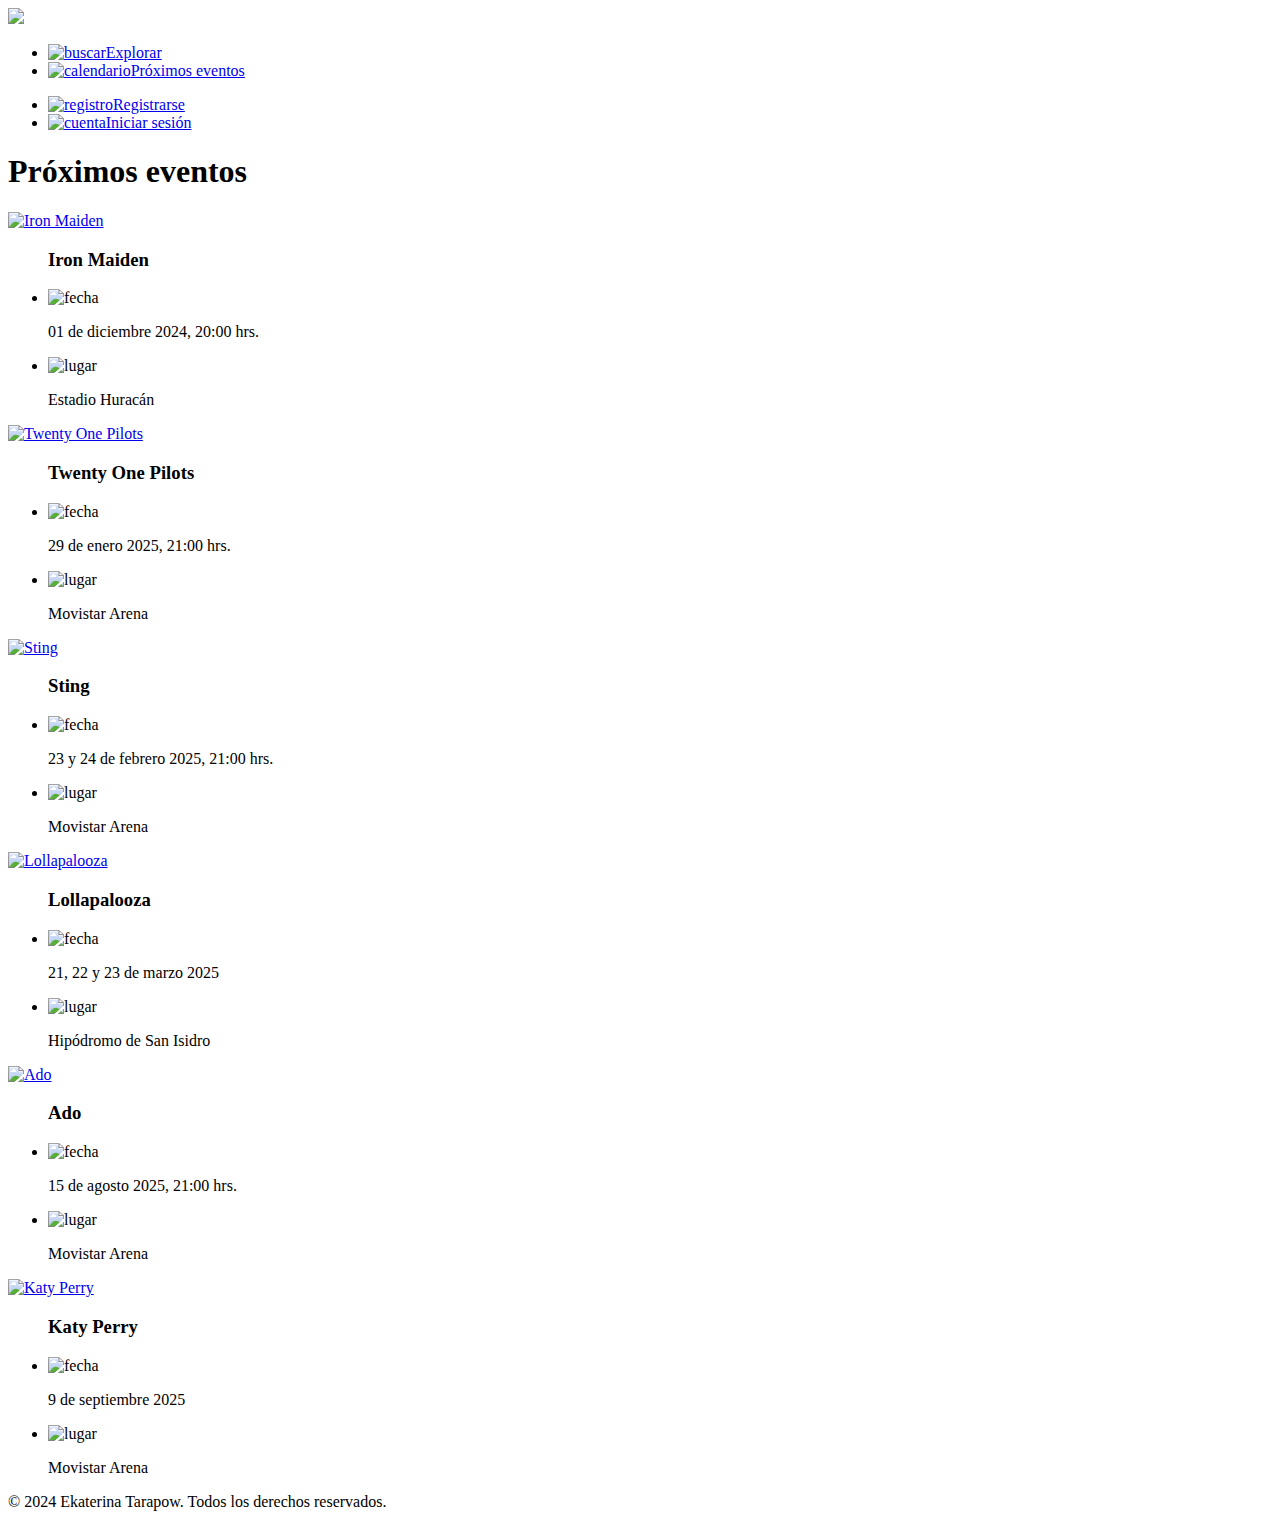
==== proximos-eventos.html @ be9ffd3f "Add files via upload" ====
<!DOCTYPE html>
<html lang="en">
    <head>
        <meta charset="UTF-8" />
        <meta name="viewport" content="width=device-width, initial-scale=1.0" />
        <link rel="stylesheet" href="./css/styles.css" />
        <title>LiveLens | Próximos eventos</title>
        <link rel="icon" href="./img/icons/livelens-icono.png" />
        <link rel="preconnect" href="https://fonts.googleapis.com" />
        <link rel="preconnect" href="https://fonts.gstatic.com" crossorigin />
        <link
            href="https://fonts.googleapis.com/css2?family=Heebo:wght@100..900&family=Montserrat:ital,wght@0,100..900;1,100..900&display=swap"
            rel="stylesheet"
        />
        <link
            href="https://fonts.googleapis.com/css2?family=DM+Sans:ital,opsz,wght@0,9..40,100..1000;1,9..40,100..1000&display=swap"
            rel="stylesheet"
        />
    </head>
    <body>
        <header>
            <a href="index.html"><img src="./img/icons/livelens-logo.png" class="logo" /></a>
            <nav>
                <ul>
                    <li>
                        <a href="./explorar.html"><img src="./img/icons/buscar-icono.svg" alt="buscar" class="icono-nav" />Explorar</a>
                    </li>
                    <li>
                        <a href="./proximos-eventos.html"
                            ><img src="./img/icons/calendario-icono.svg" alt="calendario" class="icono-nav" />Próximos eventos</a
                        >
                    </li>
                </ul>
                <ul id="nav-cuenta">
                    <li>
                        <a href="./registrarse.html"
                            ><img src="./img/icons/registro-icono.svg" alt="registro" class="icono-nav" />Registrarse</a
                        >
                    </li>
                    <li>
                        <a href="./iniciar-sesion.html"
                            ><img src="./img/icons/cuenta-icono.svg" alt="cuenta" class="icono-nav" />Iniciar sesión</a
                        >
                    </li>
                </ul>
            </nav>
        </header>
        <main>
            <h1>Próximos eventos</h1>
            <div class="evento animate__animated animate__fadeInRight">
                <a href="https://livepass.com.ar/events/iron-maiden-en-huracan" target="_blank"
                    ><img src="./img/figures/eventos/iron-maiden.png" alt="Iron Maiden" class="imagen-evento"
                /></a>
                <ul class="evento-info">
                    <h3>Iron Maiden</h3>
                    <li>
                        <img src="./img/icons/dia-icono.svg" alt="fecha" class="evento-icono" />
                        <p>01 de diciembre 2024, 20:00 hrs.</p>
                    </li>
                    <li>
                        <img src="./img/icons/mapa-icono.svg" alt="lugar" class="evento-icono" />
                        <p>Estadio Huracán</p>
                    </li>
                </ul>
            </div>
            <div class="evento animate__animated animate__fadeInLeft">
                <a href="https://www.movistararena.com.ar/show/164cb5fe-7c37-44c2-b8a8-c0dde718845f" target="_blank"
                    ><img src="./img/figures/eventos/twenty-one-pilots.png" alt="Twenty One Pilots" class="imagen-evento"
                /></a>
                <ul class="evento-info">
                    <h3>Twenty One Pilots</h3>
                    <li>
                        <img src="./img/icons/dia-icono.svg" alt="fecha" class="evento-icono" />
                        <p>29 de enero 2025, 21:00 hrs.</p>
                    </li>
                    <li>
                        <img src="./img/icons/mapa-icono.svg" alt="lugar" class="evento-icono" />
                        <p>Movistar Arena</p>
                    </li>
                </ul>
            </div>
            <div class="evento animate__animated animate__fadeInRight">
                <a href="https://www.movistararena.com.ar/show/0d58874f-1188-4732-bce6-4d7a618fc35e" target="_blank"
                    ><img src="./img/figures/eventos/sting.png" alt="Sting" class="imagen-evento"
                /></a>
                <ul class="evento-info">
                    <h3>Sting</h3>
                    <li>
                        <img src="./img/icons/dia-icono.svg" alt="fecha" class="evento-icono" />
                        <p>23 y 24 de febrero 2025, 21:00 hrs.</p>
                    </li>
                    <li>
                        <img src="./img/icons/mapa-icono.svg" alt="lugar" class="evento-icono" />
                        <p>Movistar Arena</p>
                    </li>
                </ul>
            </div>
            <div class="evento animate__animated animate__fadeInLeft">
                <a href="https://www.allaccess.com.ar/event/lollapalooza-2025" target="_blank"
                    ><img src="./img/figures/eventos/lollapalooza.png" alt="Lollapalooza" class="imagen-evento"
                /></a>
                <ul class="evento-info">
                    <h3>Lollapalooza</h3>
                    <li>
                        <img src="./img/icons/dia-icono.svg" alt="fecha" class="evento-icono" />
                        <p>21, 22 y 23 de marzo 2025</p>
                    </li>
                    <li>
                        <img src="./img/icons/mapa-icono.svg" alt="lugar" class="evento-icono" />
                        <p>Hipódromo de San Isidro</p>
                    </li>
                </ul>
            </div>
            <div class="evento animate__animated animate__fadeInRight">
                <a href="https://www.movistararena.com.ar/show/a460e45e-dba9-41bc-8041-16605cc2e329" target="_blank"
                    ><img src="./img/figures/eventos/ado.png" alt="Ado" class="imagen-evento"
                /></a>
                <ul class="evento-info">
                    <h3>Ado</h3>
                    <li>
                        <img src="./img/icons/dia-icono.svg" alt="fecha" class="evento-icono" />
                        <p>15 de agosto 2025, 21:00 hrs.</p>
                    </li>
                    <li>
                        <img src="./img/icons/mapa-icono.svg" alt="lugar" class="evento-icono" />
                        <p>Movistar Arena</p>
                    </li>
                </ul>
            </div>
            <div class="evento animate__animated animate__fadeInLeft">
                <a href="https://www.movistararena.com.ar/show/d00f6d3c-b176-405d-a56d-d91ea4f55989" target="_blank"
                    ><img src="./img/figures/eventos/katy-perry.png" alt="Katy Perry" class="imagen-evento"
                /></a>
                <ul class="evento-info">
                    <h3>Katy Perry</h3>
                    <li>
                        <img src="./img/icons/dia-icono.svg" alt="fecha" class="evento-icono" />
                        <p>9 de septiembre 2025</p>
                    </li>
                    <li>
                        <img src="./img/icons/mapa-icono.svg" alt="lugar" class="evento-icono" />
                        <p>Movistar Arena</p>
                    </li>
                </ul>
            </div>
        </main>
        <footer>© 2024 Ekaterina Tarapow. Todos los derechos reservados.</footer>
    </body>
</html>
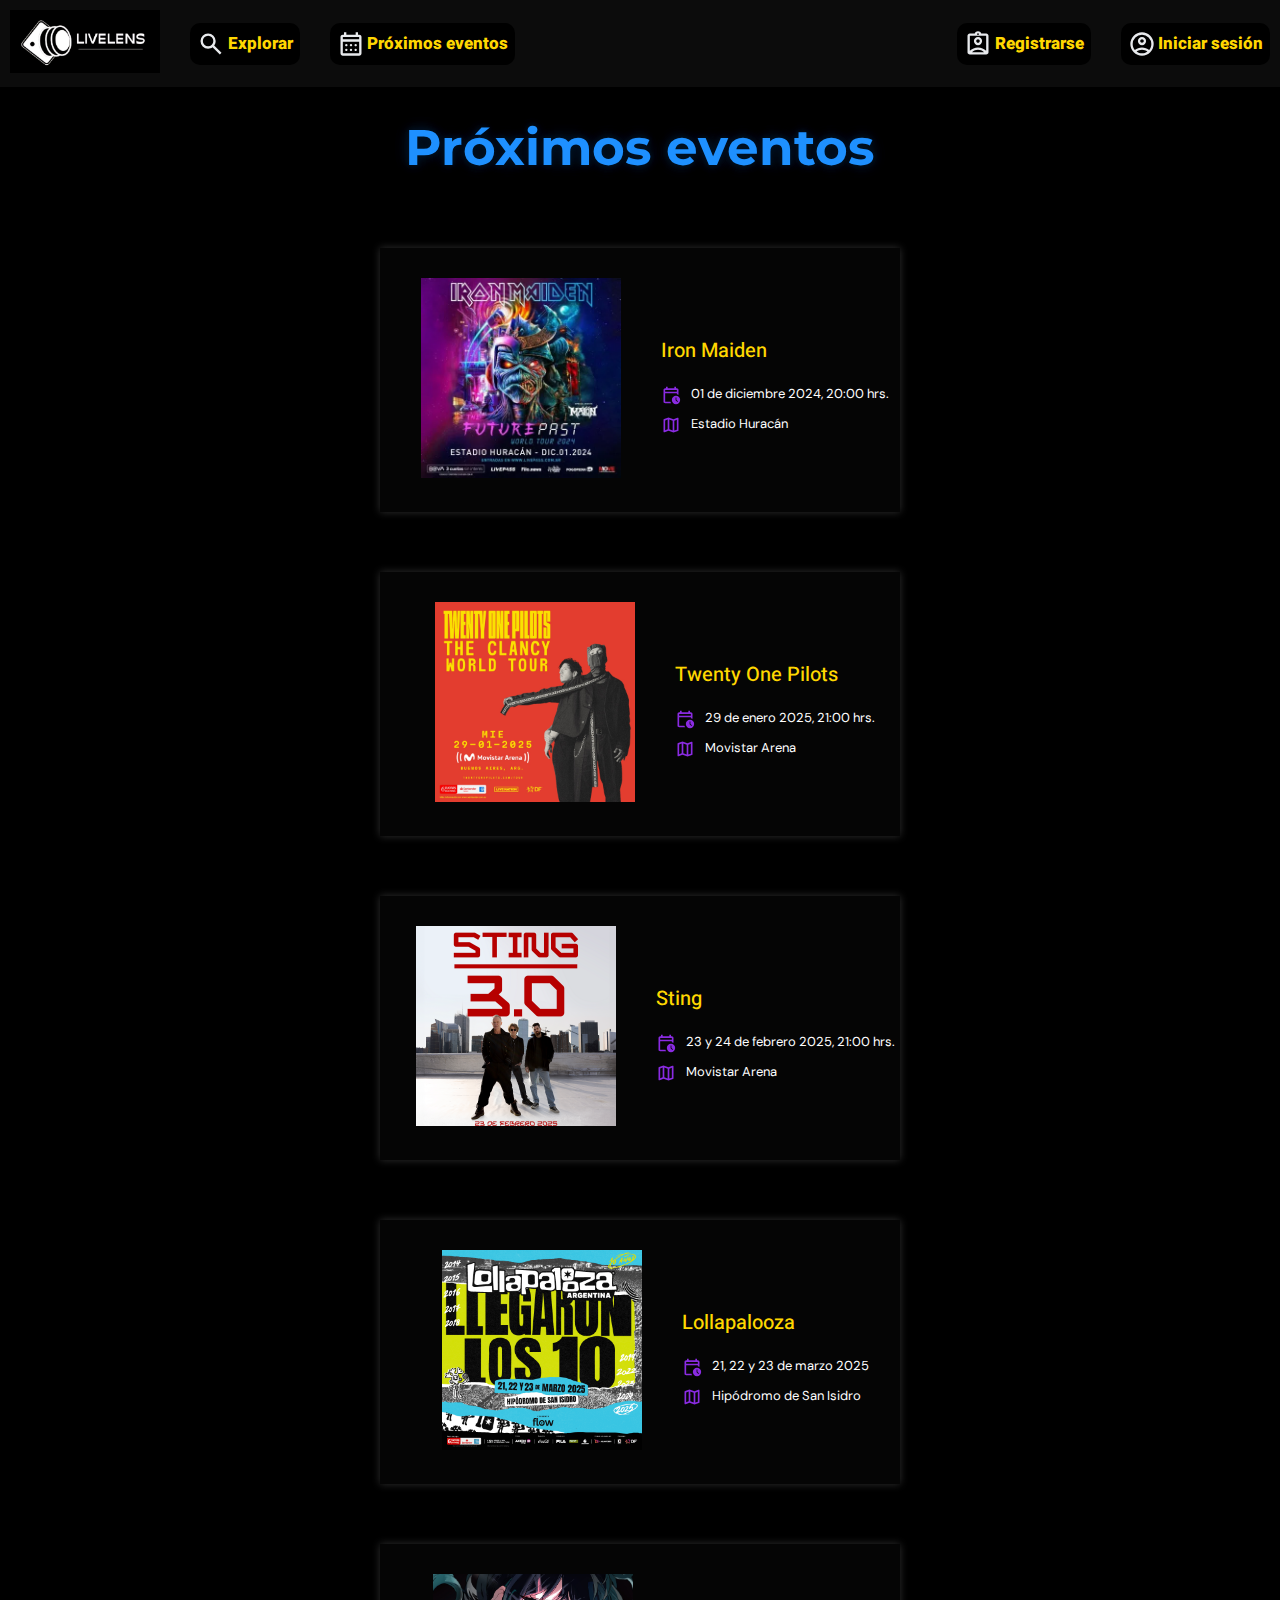
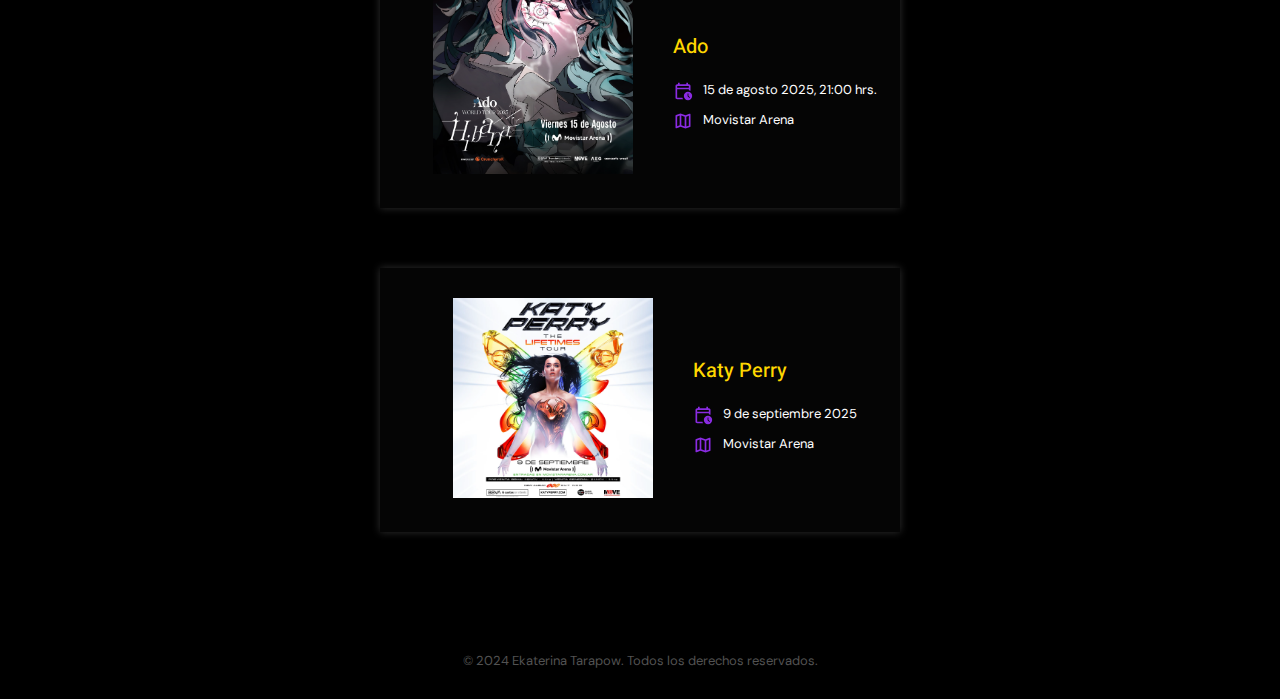
==== commit bb760063: "Add files via upload" ====
--- a/proximos-eventos.html
+++ b/proximos-eventos.html
@@ -16,6 +16,7 @@
             href="https://fonts.googleapis.com/css2?family=DM+Sans:ital,opsz,wght@0,9..40,100..1000;1,9..40,100..1000&display=swap"
             rel="stylesheet"
         />
+        <link rel="stylesheet" href="https://cdnjs.cloudflare.com/ajax/libs/animate.css/4.1.1/animate.min.css" />
     </head>
     <body>
         <header>
--- a/css/styles.css
+++ b/css/styles.css
@@ -0,0 +1,620 @@
+:root {
+    --color-fondo: #000000;
+    --color-contraste: #ffffff;
+    --color-principal: #1e90ff;
+    --color-secundario: #8a2be2;
+    --color-tercero: #ffd700;
+}
+
+html {
+    font-size: 10px; /* 1rem = 10px */
+    margin: 0;
+    padding: 0;
+}
+
+body {
+    background-color: var(--color-fondo);
+    cursor: default;
+    margin: 0;
+    padding: 0;
+    min-height: 100vh;
+    display: flex;
+    flex-direction: column;
+}
+
+a {
+    text-decoration: none;
+    color: var(--color-tercero);
+    font-family: "Heebo";
+    font-weight: 800;
+}
+
+header {
+    background-color: #0c0c0c;
+    width: 100%;
+    margin: 0;
+    display: flex;
+    align-items: center;
+    justify-content: space-between;
+    padding: 1rem 0;
+    position: relative;
+    top: 0;
+}
+
+main {
+    flex: 1;
+    display: flex;
+    flex-direction: column;
+}
+
+.main-form {
+    justify-content: center;
+    align-items: center;
+}
+
+.logo {
+    width: 15rem;
+    height: auto;
+    margin-left: 1rem;
+}
+
+nav {
+    display: flex;
+    align-items: center;
+    width: 100%;
+    flex-wrap: wrap;
+    float: left;
+}
+
+nav ul {
+    padding: 0;
+    margin: 0;
+    display: flex;
+}
+
+nav ul li {
+    display: inline;
+    align-content: center;
+}
+
+nav ul li a:hover {
+    color: #ffeb7a;
+}
+
+nav ul li a {
+    background-color: #000000;
+    border-radius: 1rem;
+    text-decoration: none;
+    font-size: 1.7rem;
+    display: flex;
+    align-items: center;
+    margin-left: 3rem;
+    padding: 0.7rem;
+}
+
+#nav-cuenta {
+    margin-left: auto;
+    margin-right: 1rem;
+    display: flex;
+    float: right;
+}
+
+.icono-nav {
+    width: 28px;
+    height: auto;
+    margin-right: 0.25rem;
+}
+
+#seccion-1 {
+    position: relative;
+    min-height: 80vh;
+    display: flex;
+    flex-direction: column;
+    align-items: center;
+    justify-content: center;
+    text-align: center;
+    padding: 0;
+    overflow: hidden;
+}
+
+#fondo-video {
+    position: absolute;
+    top: 0;
+    left: 0;
+    width: 100%;
+    height: 100%;
+    object-fit: cover;
+    z-index: -1;
+}
+
+h1 {
+    color: var(--color-principal);
+    font-family: "Montserrat";
+    font-size: 5rem;
+    text-align: center;
+    margin-top: 30px;
+    margin-bottom: 40px;
+    text-shadow: 0 0 0.5rem #001325e0, 0 0 1rem #001325e0, 0 0 1.5rem #001325e0, 0 0 2rem #001325e0;
+}
+
+h1:hover {
+    color: var(--color-contraste);
+}
+
+.animate__animated {
+    animation-duration: 10s;
+}
+
+#texto-bienvenida {
+    font-size: 1.7rem;
+    line-height: 1.6em;
+    margin-top: 0;
+    margin-left: 300px;
+    margin-right: 300px;
+    margin-bottom: 50px;
+    padding: 20px;
+    background: rgba(0, 0, 0, 0.7); /* Fondo semitransparente para mejorar la legibilidad del texto */
+    border-radius: 10px;
+    box-shadow: 0 4px 8px #00000075;
+}
+
+.boton-inicio {
+    background-color: var(--color-tercero);
+    font-size: 1.8rem;
+    font-weight: bold;
+    color: #352e00;
+    font-family: "Heebo";
+    text-align: center;
+    font-weight: bold;
+    border-radius: 25px;
+    padding: 10px 20px; /* Espaciado interno del botón */
+    display: inline-block; /* Mantiene el tamaño del botón ajustado al contenido */
+    box-shadow: 0 4px 8px #000000bd;
+}
+
+.boton-inicio:hover {
+    background-color: #ffeb7a;
+}
+
+#seccion-2 {
+    background-color: #0a0a0a;
+    text-align: center;
+    display: grid;
+    grid-template-columns: 1fr 1fr 1fr; /* Divide la sección en tres columnas de igual tamaño */
+    justify-content: center;
+    align-items: center; /* Centra verticalmente los elementos dentro de la sección */
+    gap: 20px; /* Espacio entre columnas */
+    min-height: 30vh;
+    padding: 20px;
+    margin: 0;
+}
+
+p {
+    color: var(--color-contraste);
+    font-family: "DM Sans";
+    text-align: center;
+}
+
+.iconos-acciones {
+    width: 50px;
+    cursor: pointer;
+}
+
+.iconos-acciones:hover {
+    transform: scale(1.2);
+}
+
+.t-acciones {
+    margin-top: 30px;
+    font-size: 1.6rem;
+}
+
+h2 {
+    color: var(--color-secundario);
+    font-family: "Montserrat";
+    font-size: 2.3rem;
+    font-weight: 400;
+    margin-left: 40px;
+    margin-top: 40px;
+}
+
+.recientes {
+    display: grid;
+    grid-template-columns: 2fr 2fr 2fr;
+    padding: 40px;
+    margin: 2px; /* Margen entre el contenedor y los elementos fuera de él */
+}
+
+figure {
+    background: #0c0c0c67;
+    box-shadow: 0 0 8px #303030;
+    padding: 10px;
+}
+
+figure img {
+    width: 100%;
+    height: auto; /* Altura automática para mantener la proporción */
+    object-fit: cover;
+    cursor: zoom-in;
+}
+
+figure:hover {
+    transform: scale(1.1);
+}
+
+.icono-descripcion {
+    width: 20px;
+    height: auto;
+}
+
+figcaption {
+    display: grid;
+    grid-template-columns: auto 1fr;
+    grid-gap: 5px;
+    align-items: center;
+    margin: 0;
+}
+
+figcaption p {
+    font-size: 1.3rem;
+    margin: 2px;
+    padding: 0;
+    display: flex;
+    align-items: center; /* Alinea el texto verticalmente con el ícono */
+}
+
+.artista {
+    color: var(--color-tercero);
+    grid-column: span 2; /* La fila del artista ocupa ambas columnas */
+    text-align: center;
+    font-weight: 500;
+    font-size: large;
+    cursor: pointer;
+    margin-top: 5px;
+}
+
+.descripcion {
+    margin-left: 5px;
+}
+
+.credito {
+    color: var(--color-principal);
+    cursor: pointer;
+    margin-left: 3px;
+}
+
+form {
+    color: var(--color-contraste);
+    font-family: "Montserrat";
+    font-weight: 400;
+}
+
+input {
+    font-family: "Montserrat";
+    font-weight: 300;
+}
+
+input[type="submit"] {
+    border: none;
+    border-radius: 25px;
+    background-color: var(--color-tercero);
+    cursor: pointer;
+}
+
+.buscador {
+    text-align: center;
+    margin-bottom: 50px;
+}
+
+.buscador input[type="text"] {
+    width: 300px;
+    height: 20px;
+    margin-top: 30px;
+    margin-right: 5px;
+    padding: 5px 10px;
+    border: none;
+    border-radius: 25px;
+}
+
+.buscador input[type="submit"] {
+    height: 30px;
+    padding: 5px 10px;
+    font-weight: bold;
+}
+
+.buscador input[type="submit"]:hover {
+    background-color: var(--color-contraste);
+}
+
+#explorar-fotos {
+    display: grid;
+    grid-template-columns: 2fr 2fr 2fr 2fr;
+    padding: 20px;
+    max-height: 100%;
+    overflow-y: scroll;
+    margin-bottom: 0;
+}
+
+.figures-explorar {
+    margin-bottom: 5vh;
+}
+
+h3 {
+    color: var(--color-tercero);
+    font-family: "Heebo";
+    font-weight: 500;
+    text-align: left;
+    font-size: 2rem;
+}
+
+.evento {
+    display: flex;
+    align-items: center; /* Alinea verticalmente los elementos */
+    justify-content: center; /* Alinea horizontalmente los elementos */
+    padding: 0;
+    margin: 30px;
+    margin-left: 380px;
+    margin-right: 380px;
+    background: #0c0c0c67;
+    box-shadow: 0 0 8px #303030;
+}
+
+.imagen-evento {
+    width: 200px;
+    height: auto;
+    justify-content: center;
+    margin: 30px;
+    margin-right: 0;
+    transition: filter 0.3s ease;
+}
+
+.imagen-evento:hover {
+    filter: drop-shadow(15px 15px 15px rgba(2, 136, 160, 0.5));
+}
+
+.evento-info {
+    font-size: 1.3rem;
+    display: flex;
+    flex-direction: column;
+}
+
+.evento-info li {
+    display: flex;
+    margin-bottom: 10px;
+}
+
+.evento-icono {
+    margin-right: 10px;
+    width: 20px;
+    height: 20px;
+}
+
+.evento-info li p {
+    margin: 0;
+}
+
+.form-cuenta {
+    background-color: #131313c2;
+    border-radius: 10px;
+    padding: 30px;
+    width: 40vh;
+    margin: auto; /* Centra el formulario horizontalmente */
+    text-align: center;
+    align-items: center;
+}
+
+.form-cuenta label {
+    display: flex;
+    flex-direction: column;
+    margin-bottom: 4rem;
+    color: var(--color-contraste);
+    font-size: 1.5rem;
+    font-weight: 400;
+    margin-bottom: 20px;
+}
+
+.form-cuenta input[type="text"],
+.form-cuenta input[type="mail"],
+.form-cuenta input[type="number"] {
+    color: var(--color-contraste);
+    background-color: #333; /* Fondo de los campos de entrada */
+    font-size: 0.8rem;
+    font-weight: 400;
+    border: 3px solid var(--color-secundario);
+    border-radius: 10px;
+    padding: 5px;
+    margin-bottom: 10px;
+    width: 36vh;
+}
+
+.form-cuenta input[placeholder] {
+    font-size: 1.3rem;
+    margin: 2.5px;
+    padding: 6px;
+}
+
+.form-cuenta input[type="submit"] {
+    font-size: 1.5rem;
+    color: #352e00;
+    font-weight: 800;
+    text-align: center;
+    background-color: var(--color-tercero);
+    border: none;
+    border-radius: 25px;
+    padding: 10px 20px;
+    margin-top: 10px;
+    cursor: pointer;
+}
+
+.form-cuenta input[type="submit"]:hover {
+    color: var(--color-contraste);
+    background-color: var(--color-secundario);
+}
+
+.successMessage {
+    display: none;
+    color: rgb(55, 253, 55);
+    text-shadow: 0 0 0.5rem rgb(0, 78, 0), 0 0 1rem rgb(0, 78, 0), 0 0 1.5rem rgb(0, 78, 0), 0 0 2rem rgb(0, 78, 0);
+    font-family: "Heebo";
+    font-weight: 400;
+    font-size: 1.5rem;
+    margin-top: 20vh;
+    height: 30vh;
+    animation: fadeIn 0.5s ease-in-out;
+}
+
+.successMessage:hover {
+    text-shadow: none;
+}
+
+.custom-font {
+    font-family: "DM Sans", sans-serif !important;
+}
+
+.custom-font.swal2-title {
+    font-size: 2rem !important;
+}
+
+.custom-font.swal2-html-container {
+    font-size: 1.3rem !important;
+}
+
+.custom-font.swal2-confirm {
+    font-size: 1.4rem !important;
+}
+
+footer {
+    font-size: 1.3rem;
+    color: #525252;
+    font-family: "DM Sans";
+    text-align: center;
+    margin-bottom: 1rem;
+    margin-top: 70px;
+    padding: 20px;
+}
+
+::-webkit-scrollbar {
+    width: 13px;
+}
+
+::-webkit-scrollbar-track {
+    background: #ffffff00;
+}
+
+::-webkit-scrollbar-thumb {
+    background: #88888856;
+    border-radius: 10px;
+    box-shadow: inset 0 0 6px rgba(0, 0, 0, 0.3);
+}
+
+::-webkit-scrollbar-thumb:hover {
+    background: #ffffff5b;
+}
+
+@media (width < 768px) {
+    header {
+        flex-direction: column;
+    }
+
+    .logo {
+        width: 12rem;
+    }
+
+    nav ul {
+        flex-direction: column;
+        padding: 0;
+        margin: 1rem;
+    }
+
+    nav ul li {
+        padding: 0.2rem;
+    }
+
+    #texto-bienvenida {
+        margin: 0 20px;
+        font-size: 1.4rem;
+    }
+
+    .boton-inicio {
+        font-size: 1.5rem;
+        margin-top: 3rem;
+        font-weight: 900;
+    }
+
+    #seccion-2 {
+        display: flex;
+        flex-direction: column;
+    }
+
+    .iconos-acciones {
+        width: 5rem;
+    }
+
+    .t-acciones {
+        font-size: 1.3rem;
+        margin-bottom: 80px;
+    }
+
+    #seccion-3 {
+        margin-bottom: 0;
+    }
+
+    #seccion-3 h2 {
+        font-size: 2rem;
+        margin-bottom: 20px;
+    }
+
+    .recientes {
+        display: flex;
+        flex-direction: column;
+        overflow-y: scroll;
+        padding: 10px;
+    }
+
+    .figure-recientes {
+        margin-bottom: 50px;
+    }
+
+    .buscador input[type="submit"] {
+        margin-top: 2rem;
+    }
+
+    #explorar-fotos {
+        display: flex;
+        flex-direction: column;
+    }
+
+    .evento {
+        flex-direction: column;
+        margin: 5vh;
+    }
+
+    .imagen-evento {
+        width: 80%;
+        margin-bottom: 0;
+    }
+
+    .evento-info {
+        margin-right: 0;
+    }
+
+    .form-cuenta {
+        padding: 1.5rem;
+        margin: 3rem;
+        width: 30vh;
+    }
+    .form-cuenta input[type="text"],
+    .form-cuenta input[type="mail"],
+    .form-cuenta input[type="number"] {
+        width: 26vh;
+    }
+}
+@media (width < 1200px) {
+    #seccion-2 {
+        grid-template-columns: 1fr 1fr 1fr;
+    }
+
+    .recientes {
+        grid-template-columns: 1fr 1fr 1fr;
+    }
+}
